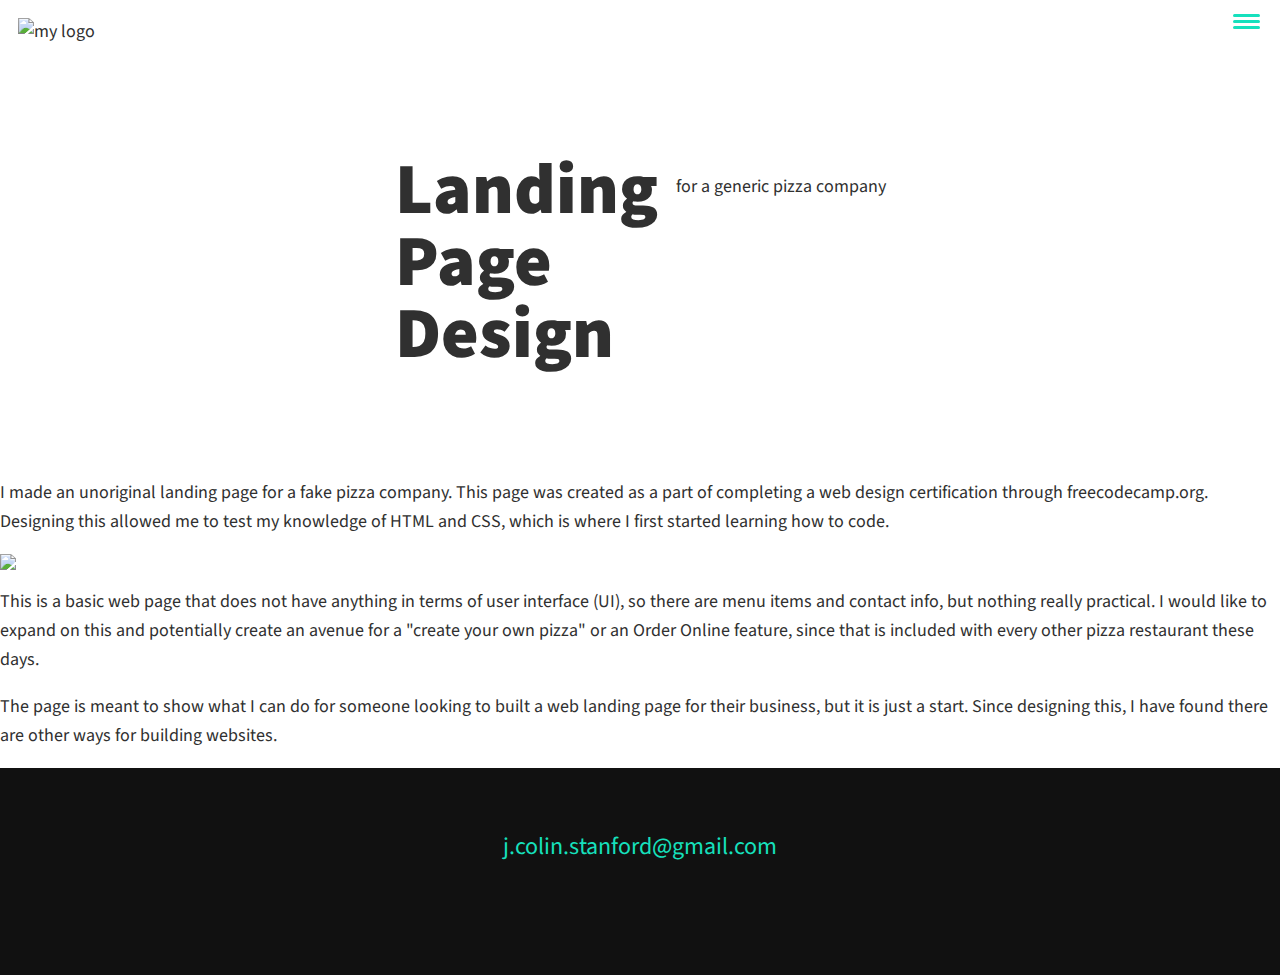
==== battleship.html @ dc632977 "fix images" ====
<!DOCTYPE html>
<html lang="en">
  <head>
    <meta charset="UTF-8">
    <meta name="viewport" content="width=device-width, initial-scale=1.0">
    <title>Portfolio Website</title>
    <link href="https://fonts.googleapis.com/css?family=Source+Code+Pro:400,900|Source+Sans+Pro:300,900&display=swap" 
              rel="stylesheet">
    <script src="https://kit.fontawesome.com/c04fb4f090.js" crossorigin="anonymous"></script>
    <link rel="stylesheet" href="style.css">
  </head> 

  <body>
    <header>
      <div class="logo">
          <img src="" alt="my logo">
      </div>
      <button class="nav-toggle" aria-label="nav-toggle">
        <span class="hamburger"></span>
      </button>
      <nav class="nav">
        <ul class="nav-list">
          <li class="nav-item">
              <a href="portfolio website.html" class="nav-link">Home</a>
          </li>
          <li class="nav-item">
              <a href="portfolio website.html#services" class="nav-link">My Services</a>
          </li>
          <li class="nav-item">
              <a href="portfolio website.html#about" class="nav-link">About Me</a>
          </li>
          <li class="nav-item">
              <a href="portfolio website.html#work" class="nav-link">My Work</a>
          </li>
        </ul>
      </nav>
    </header>

    <section class="intro">
      <h1 class="section-title-intro">
        <strong>Landing Page Design</strong>
      </h1>
      <p class="section-subtitle-intro">for a generic pizza company</p>
      <img src="https://drive.google.com/uc?id=1h3pwqfktRYtBmwdHDPbG7ZnyD3ZLdjUQ" alt="" class="intro-img">
    </section>
    
    <div class="portfolio-item-individual">
        <p>I made an unoriginal landing page for a fake pizza company. This page was created as a part of completing a web design certification through freecodecamp.org. Designing this allowed me to test my knowledge of HTML and CSS, which is where I first started learning how to code.</p>
        <img src="https://drive.google.com/uc?id=1cc2Yiu-OJQFcaW4shgkzU6KF_7EJxset">
        <p>This is a basic web page that does not have anything in terms of user interface (UI), so there are menu items and contact info, but nothing really practical. I would like to expand on this and potentially create an avenue for a "create your own pizza" or an Order Online feature, since that is included with every other pizza restaurant these days.</p>
        <p>The page is meant to show what I can do for someone looking to built a web landing page for their business, but it is just a start. Since designing this, I have found there are other ways for building websites.</p>
    </div>


    <!-- Footer -->

    <footer class="footer">
      <a href="mailto:j.colin.stanford@gmail.com" class="footer-link">j.colin.stanford@gmail.com</a>
      <ul class="social-list">
        <li class="social-list-item">
            <a class="social-list-link" href="https://github.com/jcstanford">
              <i class="fab fa-github"></i>
            </a>
        </li>
        <li class="social-list-item">
            <a class="social-list-link" href="https://www.linkedin.com/in/jcolin-stanford/">
              <i class="fab fa-linkedin"></i>
            </a>
        </li>
      </ul>
    </footer>


    <script src="index.js"></script>


</body>
</html>
---- style.css ----
*,
*::before,
*::after {
	box-sizing: border-box;
}

						/* Custom properties, change if you want to */

:root {
	--ff-primary: 'Source Sans Pro', sans-seriff;
	--ff-secondary: 'Source Code Pro', monospace;

	--fw-reg: 300;
	--fw-bold: 900;

	--clr-light: #fff;
	--clr-dark: #303030;
	--clr-accent: #16e0bd;
	
	--fs-h1: 3rem;
	--fs-h2: 2.25rem;
	--fs-h3: 1.25rem;
	--fs-body: 1rem;

	--bs: 0.25em 0.25em 0.75em rgba(0,0,0,.25),
		  0.125em 0.125em 0.25em rgba(0,0,0,.15);
}

@media (min-width: 800px) {
	:root {
		--fs-h1: 4.5rem;
		--fs-h2: 3.75rem;
		--fs-h3: 1.5rem;
		--fs-body: 1.125rem;
	}
}

								/* General styles */


html {
	scroll-behavior: smooth;
}

body {
	background: var(--clr-light);
	color: var(--clr-dark);
	margin: 0;
	font-family: var(--ff-primary);
	font-size: var(--fs-body);
	line-height: 1.6;
}

section {
	padding: 5em 2em;
}

img {
	display: block;
	max-width: 100%;
}

strong {
	font-weight: var(--fw-bold);
}

:focus {
	outline: 3px solid var(--clr-accent);
	outline-offset: 2px;
}



								/* Buttons */



.btn {
	display: inline-block;
	padding: .5em 2.5em;
	background: var(--clr-accent);
	color: var(--clr-dark);
	text-decoration: none;
	cursor: pointer;
	font-size: .8rem;
	text-transform: uppercase;
	letter-spacing: 2px;
	font-weight: var(--fw-bold);
	transition: transform 200mx ease-in-out;
}

.btn:hover {
	transform: scale(1.1);
}



								/* Typography */



h1, h2, h3 {
	line-height: 1;
	margin: 0;
}

h1 {
	font-size: var(--fs-h1);
}
h2 {
	font-size: var(--fs-h2);
}
h3 {
	font-size: var(--fs-h3);
}

.section__title {
	margin-bottom: .25em;
}

.section__title--intro {
	font-weight: var(--fw-reg);
}

.section__title--intro strong {
	display: block;
}

.section__subtitle {
	margin: 0;
	font-size: var(--fs-h3);
}

.section__subtitle--intro,
.section__subtitle--about {
	background: var(--clr-accent);
	padding: .25em 1em;
	font-family: far(--ff-secondary);
	margin-bottom: 1em;
}

.section__subtitle--work {
	color: var(--clr-accent);
	font-weight: var(--fw-bold);
	margin-bottom: 2em;
}


								/*  Header  */


header {
	display: flex;
	justify-content: space-between;
	padding: 1em;
}

.logo {
	max-width: 100px;

}

.nav {
	position: fixed;
	background: var(--clr-dark);
	color: var(--clr-light);
	top: 0;
	bottom: 0;
	left: 0;
	right: 0;
	z-index: 100;

	transform: translateX(100%);
	transition: transform 250ms cubic-bezier(.5, 0, .5, 1);
}

.nav__list {
	list-style: none;
	display: flex;
	height: 100%;
	flex-direction: column;
	justify-content: space-evenly;
	align-items: center;
	margin: 0;
	padding: 0;
}

.nav-link {
	color: inherit;
	font-weight: var(--fw-bold);
	font-size: var(--fs-h2);
	text-decoration: none;
}

.nav-link:hover {
	color: var(--clr-accent);
}

.nav-toggle {
	padding: .5em;
	background: transparent;
	border: 0;
	cursor: pointer;
	position: absolute;
	right: 1em;
	top: 1em;
	z-index: 1000;
}

.nav-open .nav {
	transform: translateX(0);
}

.nav-open .nav-toggle {
	position: fixed;
}

.nav-open .hamburger {
	transform: rotate(.625turn);
}

.nav-open .hamburger::before {
	transform: rotate(90deg) translateX(-6px);
}

.nav-open .hamburger::after {
	opacity: 0;
}


.hamburger {
	display: block;
	position: relative;
}

.hamburger,
.hamburger::before,
.hamburger::after {
	background: var(--clr-accent);
	width: 2em;
	height: 3px;
	border-radius: 1em;
	transition: transform 250ms ease-in-out;
}

.hamburger::before,
.hamburger::after {
	content: '';
	position: absolute;
	left: 0;
	right: 0;
}

.hamburger::before {
	top: 6px;
}

.hamburger::after {
	bottom: 6px;
}



								/* Intro section */



.intro {
	position: relative;
}

.intro__img {
	box-shadow: var(--bs);
}

.section__subtitle--intro {
	display: inline-block;
}

@media (min-width: 600px) {
	.intro {
		display: grid;
		width: min-content;
		margin: 0 auto;
		grid-column-gap: 1em;
		grid-template-areas:
			"img title"
			"img subtitle";
		grid-template-columns: min-content max-content;
	}

	.intro__img {
		grid-area: img;
		min-width: 250px;
		position: relative;
		z-index: 2;
	}

	.section__subtitle--intro {
		align-self: start;
		grid-column: -1 / 1;
		grid-row: 2;
		text-align: right;
		position: relative;
		left: -1.5em;
		width: calc(100% + 1.5em);
	}
}



							/*  About me section */


.about-me {
	max-width: 1000px;
	margin: 0 auto;
	background: var(--clr-dark);
	color: var(--clr-light);
}

.about-me__img {
	box-shadow: var(--bs);
}

@media (min-width: 600px) {
	.about-me {
		display: grid;
		grid-template-columns: 1fr 400px;
		grid-template-areas:
			"title img"
			"subtitle img"
			"text img";
		grid-column-gap: 2em;
	}

	.section__title--about {
		grid-area: title;
	}

	.section__subtitle--about {
		grid-column: 1 / -1;
		grid-row: 2;
		position: relative;
		left: -1em;
		width: calc(100% + 2em);
		padding-left: 1em;
		padding-right: calc(200px + 4em);
	}

	.about-me__img {
		grid-area: img;
		position: relative;
		z-index: 2;
	}
}



								/*  My services section  */



.my__services {
	background-color: var(--clr-light);
	/* background-image: url(https://drive.google.com/uc?id=1z53TyaTq7fpaoRbaBc-NZJq6ZkFb17wc); */
	background-size: cover;
	color: var(--clr-dark);
	text-align: center;
}

.section__title--services {
	color: var(--clr-accent);
	position: relative;
}

.section__title--services::after {
	content: '';
	display: block;
	width: 2em;
	height: 1px;
	margin: 0.5em auto 1em;
	background: var(--clr-light);
	opacity: 0.25;
}

.services {
	margin-bottom: 4em;
}

.service {
	max-width: 500px;
	margin: 0 auto;
}

@media (min-width: 800px) {
	.services {
		display: flex;
		max-width: 1000px;
		margin-left: auto;
		margin-right: auto;
	}

	.service + .service {
		margin-left: 2em;
	}
}


								/*  My Work section  */

.my-work {
	background-color: var(--clr-dark);
	color: var(--clr-light);
	text-align: center;
}

.portfolio {
	display: grid;
	grid-template-columns: repeat(auto-fit, min-max(300px, 1fr));
	/* max-width: 0 auto;  for gigantic screen sizes */
}

.portfolio__item {
	background: var(--clr-accent);
	overflow: hidden;
}

.portfolio__img {
	transition:
		transform 750ms cubic-bezier(.5, 0, .5, 1),
		opacity 250ms linear;
}

.portfolio__item:focus {
	position: relative;
	z-index: 2;
}

.portfolio__img:hover,
.portfolio__item:focus .portfolio__img {
	transform: scale(1.2);
	opacity: .75;
}


								/*  Footer section  */


.footer {
	background: #111;
	color: var(--clr-accent);
	text-align: center;
	padding: 2.5em 0;
	font-size: var(--fs-h3);
}

.footer a {
	color: inherit;
	text-decoration: none;
}

.footer__link {
	font-weight: var(--fw-bold);
}

.footer__link:hover,
.social-list__link:hover {
	opacity: 0.7;
}

.footer__link:hover {
	text-decoration: underline;
}

.social-list {
	list-style: none;
	display: flex;
	justify-content: center;
	margin: 2em 0 0;
	padding: 0;
}

.social-list__item {
	margin: 0 .5em;
}

.social-list__link {
	padding: .5em;
}
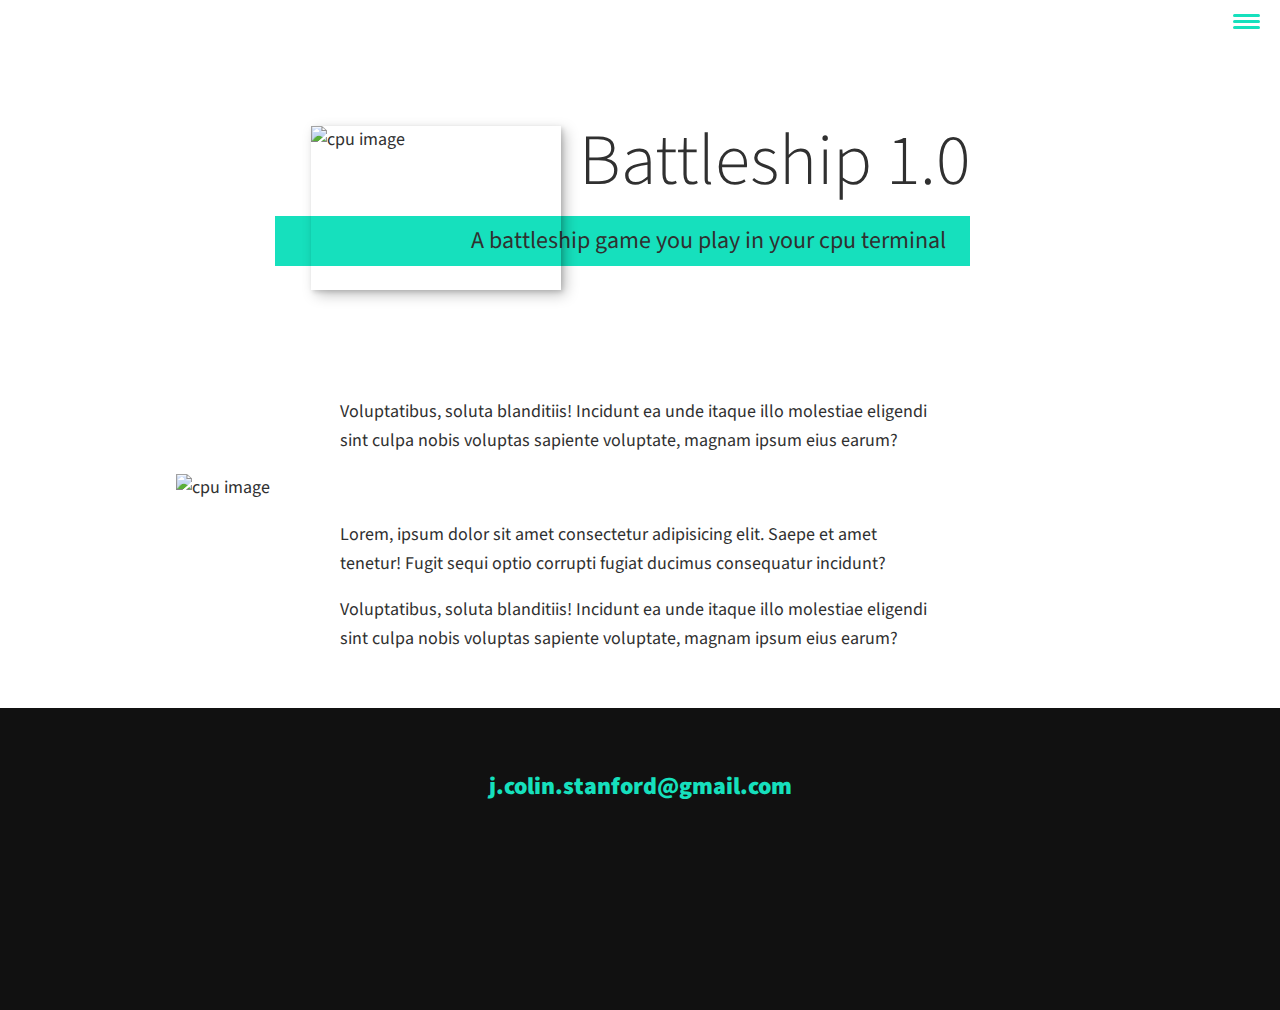
==== commit 076bc692: "portfolio item pages" ====
--- a/battleship.html
+++ b/battleship.html
@@ -3,67 +3,91 @@
   <head>
     <meta charset="UTF-8">
     <meta name="viewport" content="width=device-width, initial-scale=1.0">
-    <title>Portfolio Website</title>
-    <link href="https://fonts.googleapis.com/css?family=Source+Code+Pro:400,900|Source+Sans+Pro:300,900&display=swap" 
-              rel="stylesheet">
+    <title>Colin Stanford - Portfolio Website</title>
+
+    <link href="https://fonts.googleapis.com/css?family=Source+Code+Pro:400,900|Source+Sans+Pro:300
+                900&display=swap" rel="stylesheet">
+             
+    <link rel="stylesheet" href="https://cdnjs.cloudflare.com/ajax/libs/normalize/7.0.0/normalize.min.css">
+
+    <link rel="stylesheet" href="https://cdnjs.cloudflare.com/ajax/libs/font-awesome/5.11.2/css/all.css"
+          integrity="sha256-46qynGAkLSFpVbEBog43gvNhfrOj+BmwXdxFgVK/Kvc=" crossorigin="anonymous" />
+    
     <script src="https://kit.fontawesome.com/c04fb4f090.js" crossorigin="anonymous"></script>
+
     <link rel="stylesheet" href="style.css">
   </head> 
 
   <body>
     <header>
-      <div class="logo">
-          <img src="" alt="my logo">
-      </div>
-      <button class="nav-toggle" aria-label="nav-toggle">
+       <!-- <div class="logo">
+          <img src="" alt="logo-image">
+      </div> -->
+
+      <button class="nav-toggle" aria-label="toggle-navigation">
         <span class="hamburger"></span>
       </button>
+
       <nav class="nav">
-        <ul class="nav-list">
-          <li class="nav-item">
-              <a href="portfolio website.html" class="nav-link">Home</a>
+        <ul class="nav__list">
+
+          <li class="nav__item">
+              <a href="#home" class="nav-link">Home</a>
           </li>
-          <li class="nav-item">
-              <a href="portfolio website.html#services" class="nav-link">My Services</a>
+
+          <li class="nav__item">
+              <a href="#about" class="nav-link">About Me</a>
           </li>
-          <li class="nav-item">
-              <a href="portfolio website.html#about" class="nav-link">About Me</a>
+
+          <li class="nav__item">
+            <a href="#services" class="nav-link">My Services</a>
           </li>
-          <li class="nav-item">
-              <a href="portfolio website.html#work" class="nav-link">My Work</a>
+          
+          <li class="nav__item">
+            <a href="#work" class="nav-link">My Work</a>
           </li>
+
+          <li class="nav__item">
+            <a href="#challenges" class="nav-link">Coding Challenges</a>
+          </li>
+
         </ul>
       </nav>
     </header>
 
-    <section class="intro">
-      <h1 class="section-title-intro">
-        <strong>Landing Page Design</strong>
+
+    <section class="intro" id="home">
+
+      <h1 class="section__title section__title--intro">
+        Battleship 1.0
       </h1>
-      <p class="section-subtitle-intro">for a generic pizza company</p>
-      <img src="https://drive.google.com/uc?id=1h3pwqfktRYtBmwdHDPbG7ZnyD3ZLdjUQ" alt="" class="intro-img">
+
+      <p class="section__subtitle section__subtitle--intro">
+        A battleship game you play in your cpu terminal
+      </p>
+        <img src="https://drive.google.com/uc?id=1CxXJpChc1DymA5eYyscOwADWXA4CBZkk"
+              alt="cpu image" class="intro__img"/>
     </section>
-    
+
     <div class="portfolio-item-individual">
-        <p>I made an unoriginal landing page for a fake pizza company. This page was created as a part of completing a web design certification through freecodecamp.org. Designing this allowed me to test my knowledge of HTML and CSS, which is where I first started learning how to code.</p>
-        <img src="https://drive.google.com/uc?id=1cc2Yiu-OJQFcaW4shgkzU6KF_7EJxset">
-        <p>This is a basic web page that does not have anything in terms of user interface (UI), so there are menu items and contact info, but nothing really practical. I would like to expand on this and potentially create an avenue for a "create your own pizza" or an Order Online feature, since that is included with every other pizza restaurant these days.</p>
-        <p>The page is meant to show what I can do for someone looking to built a web landing page for their business, but it is just a start. Since designing this, I have found there are other ways for building websites.</p>
-    </div>
+      <p>Voluptatibus, soluta blanditiis! Incidunt ea unde itaque illo molestiae eligendi sint culpa nobis voluptas sapiente voluptate, magnam ipsum eius earum?</p>
+      <img src="https://drive.google.com/uc?id=1Msv4v0NM_iH9B8XvZJQAmvbfjG3YXM55" alt="cpu image">
+      <p>Lorem, ipsum dolor sit amet consectetur adipisicing elit. Saepe et amet tenetur! Fugit sequi optio corrupti fugiat ducimus consequatur incidunt?</p>
+      <p>Voluptatibus, soluta blanditiis! Incidunt ea unde itaque illo molestiae eligendi sint culpa nobis voluptas sapiente voluptate, magnam ipsum eius earum?</p>
+  </div>
 
-
-    <!-- Footer -->
+                <!-- Footer section -->
 
     <footer class="footer">
-      <a href="mailto:j.colin.stanford@gmail.com" class="footer-link">j.colin.stanford@gmail.com</a>
+      <a href="mailto:j.colin.stanford@gmail.com" class="footer__link">j.colin.stanford@gmail.com</a>
       <ul class="social-list">
-        <li class="social-list-item">
-            <a class="social-list-link" href="https://github.com/jcstanford">
+        <li class="social-list__item">
+            <a class="social-list__link" href="https://github.com/jcstanford">
               <i class="fab fa-github"></i>
             </a>
         </li>
-        <li class="social-list-item">
-            <a class="social-list-link" href="https://www.linkedin.com/in/jcolin-stanford/">
+        <li class="social-list__item">
+            <a class="social-list__link" href="https://www.linkedin.com/in/jcolin-stanford/">
               <i class="fab fa-linkedin"></i>
             </a>
         </li>
@@ -77,13 +101,3 @@
 </body>
 </html>
 
-
-
-
-
-
-
-
-
-
- --- a/style.css
+++ b/style.css
@@ -140,7 +140,7 @@
 }
 
 .section__subtitle--work {
-	color: var(--clr-accent);
+	/* color: var(--clr-accent); */
 	font-weight: var(--fw-bold);
 	margin-bottom: 2em;
 }
@@ -326,7 +326,7 @@
 @media (min-width: 600px) {
 	.about-me {
 		display: grid;
-		grid-template-columns: 1fr 400px;
+		grid-template-columns: 1fr 200px;
 		grid-template-areas:
 			"title img"
 			"subtitle img"
@@ -409,21 +409,27 @@
 
 								/*  My Work section  */
 
+
+
 .my-work {
 	background-color: var(--clr-dark);
 	color: var(--clr-light);
 	text-align: center;
 }
 
+.my-work p {
+	color: var(--clr-accent);
+}
+
 .portfolio {
 	display: grid;
-	grid-template-columns: repeat(auto-fit, min-max(300px, 1fr));
-	/* max-width: 0 auto;  for gigantic screen sizes */
+	grid-template-columns: repeat(3, 1fr);
 }
 
 .portfolio__item {
-	background: var(--clr-accent);
+	/* background: var(--clr-accent); */
 	overflow: hidden;
+	text-align: center;
 }
 
 .portfolio__img {
@@ -442,6 +448,18 @@
 	transform: scale(1.2);
 	opacity: .75;
 }
+
+
+						/*  Coding challenges section */
+
+
+.coding__challenges {
+	background-color: var(--clr-light);
+	color: var(--clr-dark);
+	text-align: center;
+}
+
+
 
 
 								/*  Footer section  */
@@ -483,8 +501,25 @@
 
 .social-list__item {
 	margin: 0 .5em;
+	font-size: var(--fs-h2);
 }
 
 .social-list__link {
 	padding: .5em;
+}
+
+
+						/*  Individual portfolio item pages  */
+
+						
+.portfolio-item-individual {
+    padding: 0 2em 2em;
+    max-width: 1000px;
+    margin: 0 auto;
+}
+
+.portfolio-item-individual p {
+    max-width: 600px;
+    margin-left: auto;
+    margin-right: auto;
 }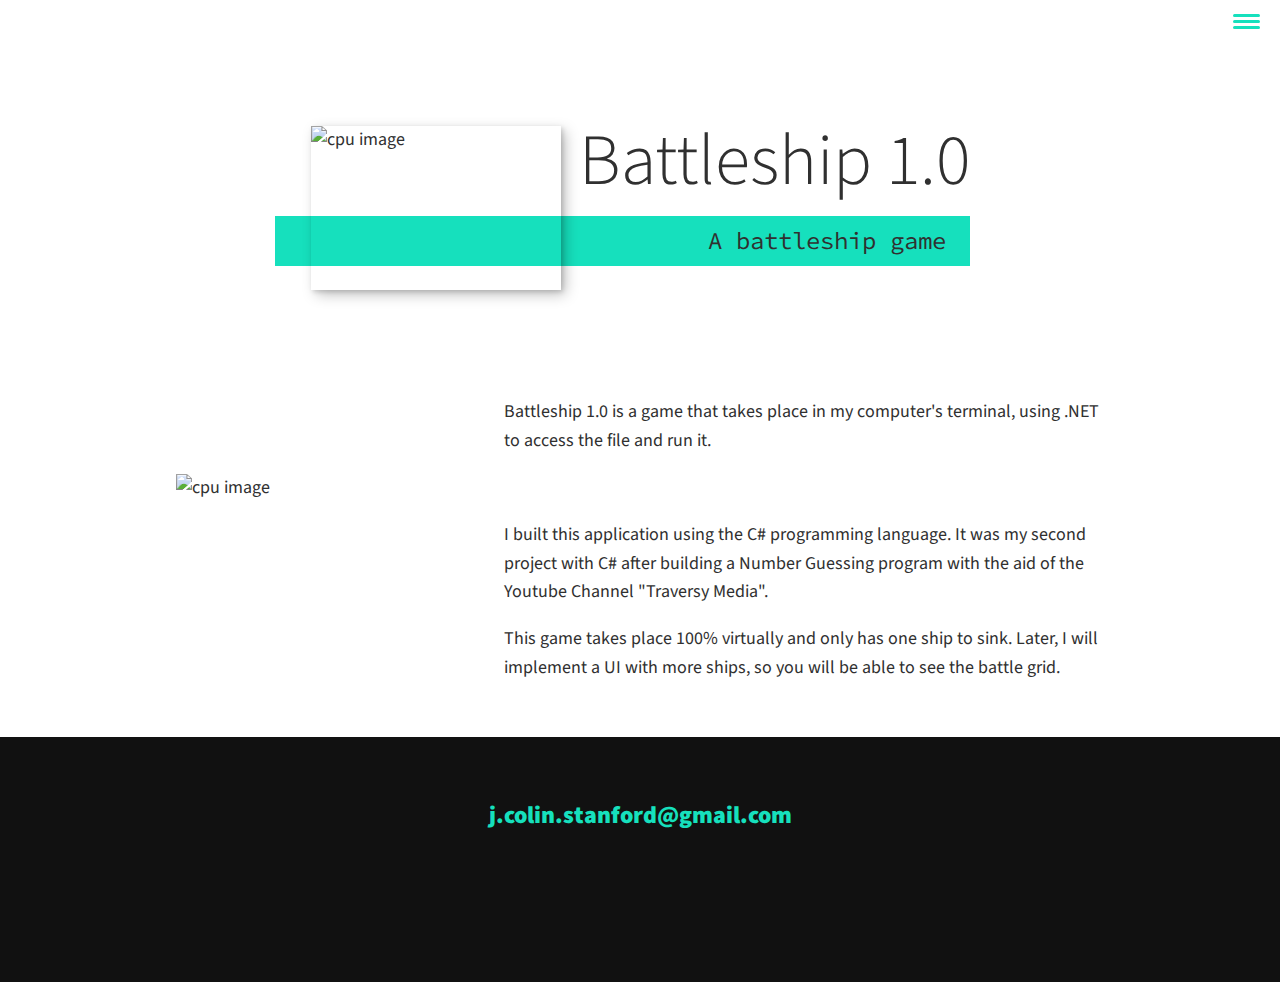
==== commit 1178900a: "more changes" ====
--- a/battleship.html
+++ b/battleship.html
@@ -63,18 +63,28 @@
       </h1>
 
       <p class="section__subtitle section__subtitle--intro">
-        A battleship game you play in your cpu terminal
+        A battleship game
       </p>
         <img src="https://drive.google.com/uc?id=1CxXJpChc1DymA5eYyscOwADWXA4CBZkk"
               alt="cpu image" class="intro__img"/>
     </section>
 
     <div class="portfolio-item-individual">
-      <p>Voluptatibus, soluta blanditiis! Incidunt ea unde itaque illo molestiae eligendi sint culpa nobis voluptas sapiente voluptate, magnam ipsum eius earum?</p>
-      <img src="https://drive.google.com/uc?id=1Msv4v0NM_iH9B8XvZJQAmvbfjG3YXM55" alt="cpu image">
-      <p>Lorem, ipsum dolor sit amet consectetur adipisicing elit. Saepe et amet tenetur! Fugit sequi optio corrupti fugiat ducimus consequatur incidunt?</p>
-      <p>Voluptatibus, soluta blanditiis! Incidunt ea unde itaque illo molestiae eligendi sint culpa nobis voluptas sapiente voluptate, magnam ipsum eius earum?</p>
-  </div>
+      <p>
+        Battleship 1.0 is a game that takes place in my computer's terminal, using .NET to access
+        the file and run it.
+      </p>
+      <img src="https://drive.google.com/uc?id=1qO-b9cghu7lv0JlAfoWeDzYYxIx3IILu" alt="cpu image">
+      <p>
+        I built this application using the C# programming language. It was my second project 
+        with C# after building a Number Guessing program with the aid of the Youtube
+        Channel "Traversy Media".
+      </p>
+      <p>
+        This game takes place 100% virtually and only has one ship to sink. Later, I will implement
+        a UI with more ships, so you will be able to see the battle grid.
+      </p>
+    </div>
 
                 <!-- Footer section -->
 
--- a/style.css
+++ b/style.css
@@ -1,517 +1,483 @@
 *,
 *::before,
 *::after {
-	box-sizing: border-box;
-}
-
-						/* Custom properties, change if you want to */
+    box-sizing: border-box;
+}
+
+/* Custom Properties, update these for your own design */
 
 :root {
-	--ff-primary: 'Source Sans Pro', sans-seriff;
-	--ff-secondary: 'Source Code Pro', monospace;
-
-	--fw-reg: 300;
-	--fw-bold: 900;
-
-	--clr-light: #fff;
-	--clr-dark: #303030;
-	--clr-accent: #16e0bd;
-	
-	--fs-h1: 3rem;
-	--fs-h2: 2.25rem;
-	--fs-h3: 1.25rem;
-	--fs-body: 1rem;
-
-	--bs: 0.25em 0.25em 0.75em rgba(0,0,0,.25),
-		  0.125em 0.125em 0.25em rgba(0,0,0,.15);
+    --ff-primary: 'Source Sans Pro', sans-serif;
+    --ff-secondary: 'Source Code Pro', monospace;
+    
+    --fw-reg: 300;
+    --fw-bold: 900;
+    
+    --clr-light: #fff;
+    --clr-dark: #303030;
+    --clr-accent: #16e0bd;
+    
+    --fs-h1: 3rem;
+    --fs-h2: 2.25rem;
+    --fs-h3: 1.25rem;
+    --fs-body: 1rem;
+    
+    --bs: 0.25em 0.25em 0.75em rgba(0,0,0,.25),
+          0.125em 0.125em 0.25em rgba(0,0,0,.15);
 }
 
 @media (min-width: 800px) {
-	:root {
-		--fs-h1: 4.5rem;
-		--fs-h2: 3.75rem;
-		--fs-h3: 1.5rem;
-		--fs-body: 1.125rem;
-	}
-}
-
-								/* General styles */
-
-
-html {
-	scroll-behavior: smooth;
-}
+    :root {
+        --fs-h1: 4.5rem;
+        --fs-h2: 3.75rem;
+        --fs-h3: 1.5rem;
+        --fs-body: 1.125rem;
+    }
+}
+
+/* General styles */
+
+/* endable this to add smooth scrolling */
+/* html {
+    scroll-behavior: smooth;
+} */
+
 
 body {
-	background: var(--clr-light);
-	color: var(--clr-dark);
-	margin: 0;
-	font-family: var(--ff-primary);
-	font-size: var(--fs-body);
-	line-height: 1.6;
+    background: var(--clr-light);
+    color: var(--clr-dark);
+    margin: 0;
+    font-family: var(--ff-primary);
+    font-size: var(--fs-body);
+    line-height: 1.6;
 }
 
 section {
-	padding: 5em 2em;
+    padding: 5em 2em;
 }
 
 img {
-	display: block;
-	max-width: 100%;
-}
-
-strong {
-	font-weight: var(--fw-bold);
-}
+    display: block;
+    max-width: 100%;
+}
+
+strong { font-weight: var(--fw-bold) }
 
 :focus {
-	outline: 3px solid var(--clr-accent);
-	outline-offset: 2px;
-}
-
-
-
-								/* Buttons */
-
-
+    outline: 3px solid var(--clr-accent);
+    outline-offset: 3px;
+}
+
+/* Buttons */
 
 .btn {
-	display: inline-block;
-	padding: .5em 2.5em;
-	background: var(--clr-accent);
-	color: var(--clr-dark);
-	text-decoration: none;
-	cursor: pointer;
-	font-size: .8rem;
-	text-transform: uppercase;
-	letter-spacing: 2px;
-	font-weight: var(--fw-bold);
-	transition: transform 200mx ease-in-out;
+    display: inline-block;
+    padding: .5em 2.5em;
+    background: var(--clr-accent);
+    color: var(--clr-dark);
+    text-decoration: none;
+    cursor: pointer;
+    font-size: .8rem;
+    text-transform: uppercase;
+    letter-spacing: 2px;
+    font-weight: var(--fw-bold);
+    transition: transform 200ms ease-in-out;
 }
 
 .btn:hover {
-	transform: scale(1.1);
-}
-
-
-
-								/* Typography */
-
-
-
-h1, h2, h3 {
-	line-height: 1;
-	margin: 0;
-}
-
-h1 {
-	font-size: var(--fs-h1);
-}
-h2 {
-	font-size: var(--fs-h2);
-}
+    transform: scale(1.1);
+}
+
+/* Typography */
+
+h1,
+h2,
 h3 {
-	font-size: var(--fs-h3);
-}
+    line-height: 1;
+    margin: 0;
+}
+
+h1 { font-size: var(--fs-h1) }
+h2 { font-size: var(--fs-h2) }
+h3 { font-size: var(--fs-h3) }
+
 
 .section__title {
-	margin-bottom: .25em;
+    margin-bottom: .25em;
 }
 
 .section__title--intro {
-	font-weight: var(--fw-reg);
+    font-weight: var(--fw-reg);
 }
 
 .section__title--intro strong {
-	display: block;
+    display: block;
 }
 
 .section__subtitle {
-	margin: 0;
-	font-size: var(--fs-h3);
+    margin: 0;
+    font-size: var(--fs-h3);
 }
 
 .section__subtitle--intro,
 .section__subtitle--about {
-	background: var(--clr-accent);
-	padding: .25em 1em;
-	font-family: far(--ff-secondary);
-	margin-bottom: 1em;
+    background: var(--clr-accent);
+    padding: .25em 1em;
+    font-family: var(--ff-secondary);
+    margin-bottom: 1em;
 }
 
 .section__subtitle--work {
-	/* color: var(--clr-accent); */
+    color: var(--clr-accent);
+    font-weight: var(--fw-bold);
+    margin-bottom: 2em;
+}
+
+.section__subtitle--challenges {
+	color: var(--clr-dark);
 	font-weight: var(--fw-bold);
-	margin-bottom: 2em;
-}
-
-
-								/*  Header  */
-
+    margin-bottom: 2em;
+}
+
+/* header */
 
 header {
-	display: flex;
-	justify-content: space-between;
-	padding: 1em;
+    display: flex;
+    justify-content: space-between;
+    padding: 1em;
 }
 
 .logo {
-	max-width: 100px;
-
+    max-width: 100px;
 }
 
 .nav {
-	position: fixed;
-	background: var(--clr-dark);
-	color: var(--clr-light);
-	top: 0;
-	bottom: 0;
-	left: 0;
-	right: 0;
-	z-index: 100;
-
-	transform: translateX(100%);
-	transition: transform 250ms cubic-bezier(.5, 0, .5, 1);
+    position: fixed;
+    background: var(--clr-dark);
+    color: var(--clr-light);
+    top: 0;
+    bottom: 0;
+    left: 0;
+    right: 0;
+    z-index: 100;
+    
+    transform: translateX(100%);
+    transition: transform 250ms cubic-bezier(.5, 0, .5, 1);
 }
 
 .nav__list {
-	list-style: none;
-	display: flex;
-	height: 100%;
-	flex-direction: column;
-	justify-content: space-evenly;
-	align-items: center;
-	margin: 0;
-	padding: 0;
+    list-style: none;
+    display: flex;
+    height: 100%;
+    flex-direction: column;
+    justify-content: space-evenly;
+    align-items: center;
+    margin: 0;
+    padding: 0;
 }
 
 .nav-link {
-	color: inherit;
-	font-weight: var(--fw-bold);
-	font-size: var(--fs-h2);
-	text-decoration: none;
+    color: inherit;
+    font-weight: var(--fw-bold);
+    font-size: var(--fs-h2);
+    text-decoration: none;
 }
 
 .nav-link:hover {
-	color: var(--clr-accent);
+    color: var(--clr-accent);
 }
 
 .nav-toggle {
-	padding: .5em;
-	background: transparent;
-	border: 0;
-	cursor: pointer;
-	position: absolute;
-	right: 1em;
-	top: 1em;
-	z-index: 1000;
+    padding: .5em;
+    background: transparent;
+    border: 0;
+    cursor: pointer;
+    position: absolute;
+    right: 1em;
+    top: 1em;
+    z-index: 1000;
 }
 
 .nav-open .nav {
-	transform: translateX(0);
+    transform: translateX(0);
 }
 
 .nav-open .nav-toggle {
-	position: fixed;
+    position: fixed;
 }
 
 .nav-open .hamburger {
-	transform: rotate(.625turn);
+    transform: rotate(.625turn);
 }
 
 .nav-open .hamburger::before {
-	transform: rotate(90deg) translateX(-6px);
+    transform: rotate(90deg) translateX(-6px);
 }
 
 .nav-open .hamburger::after {
-	opacity: 0;
-}
+    opacity: 0;
+}
+
+
 
 
 .hamburger {
-	display: block;
-	position: relative;
+    display: block;
+    position: relative;
 }
 
 .hamburger,
 .hamburger::before,
 .hamburger::after {
-	background: var(--clr-accent);
-	width: 2em;
-	height: 3px;
-	border-radius: 1em;
-	transition: transform 250ms ease-in-out;
-}
+    background: var(--clr-accent);
+    width: 2em;
+    height: 3px;
+    border-radius: 1em;
+    transition: transform 250ms ease-in-out;
+}
+
 
 .hamburger::before,
 .hamburger::after {
-	content: '';
-	position: absolute;
-	left: 0;
-	right: 0;
-}
-
-.hamburger::before {
-	top: 6px;
-}
-
-.hamburger::after {
-	bottom: 6px;
-}
-
-
-
-								/* Intro section */
-
-
+    content: '';
+    position: absolute;
+    left: 0;
+    right: 0;
+}
+
+.hamburger::before { top: 6px; }
+.hamburger::after { bottom: 6px; }
+
+
+/*  Intro section  */
 
 .intro {
-	position: relative;
+    position: relative;
 }
 
 .intro__img {
-	box-shadow: var(--bs);
+    box-shadow: var(--bs);
 }
 
 .section__subtitle--intro {
-	display: inline-block;
+    display: inline-block;
 }
 
 @media (min-width: 600px) {
-	.intro {
-		display: grid;
-		width: min-content;
-		margin: 0 auto;
-		grid-column-gap: 1em;
-		grid-template-areas:
-			"img title"
-			"img subtitle";
-		grid-template-columns: min-content max-content;
-	}
-
-	.intro__img {
-		grid-area: img;
-		min-width: 250px;
-		position: relative;
-		z-index: 2;
-	}
-
-	.section__subtitle--intro {
-		align-self: start;
-		grid-column: -1 / 1;
-		grid-row: 2;
-		text-align: right;
-		position: relative;
-		left: -1.5em;
-		width: calc(100% + 1.5em);
-	}
-}
-
+    .intro {
+        display: grid;
+        width: min-content;
+        margin: 0 auto;
+        grid-column-gap: 1em;
+        grid-template-areas: 
+            "img title"
+            "img subtitle";
+        grid-template-columns: min-content max-content;
+    }
+    
+    .intro__img {
+        grid-area: img;
+        min-width: 250px;
+        position: relative;
+        z-index: 2;
+    }    
+    
+    .section__subtitle--intro {
+        align-self: start;
+        grid-column: -1 / 1;
+        grid-row: 2;
+        text-align: right;
+        position: relative;
+        left: -1.5em;
+        width: calc(100% + 1.5em);
+    }
+}
+
+							/*  My services section  */
+
+
+.my-services {
+    background-color: var(--clr-dark);
+    background-image: url("https://drive.google.com/uc?id=1rPNMzC9U9jz48q_SU7m0rdcaUdYFGasw");
+    background-size: cover;
+    background-blend-mode: multiply;
+    color: var(--clr-light);
+    text-align: center;
+}
+
+.section__title--services {
+    color: var(--clr-accent);
+    position: relative;
+}
+
+.section__title--services::after {
+    content: '';
+    display: block;
+    width: 2em;
+    height: 1px;
+    margin: 0.5em auto 1em;
+    background: var(--clr-light);
+    opacity: 0.25;
+}
+
+.services {
+    margin-bottom: 4em;
+}
+
+.service {
+    max-width: 500px;
+    margin: 0 auto;
+}
+
+@media (min-width: 800px) {
+    .services {
+        display: flex;
+        max-width: 1000px;
+        margin-left: auto;
+        margin-right: auto;
+    }
+    
+    .service + .service {
+        margin-left: 2em;
+    }
+}
 
 
 							/*  About me section */
 
 
 .about-me {
-	max-width: 1000px;
-	margin: 0 auto;
-	background: var(--clr-dark);
-	color: var(--clr-light);
+    max-width: 1000px;
+    margin: 0 auto;
 }
 
 .about-me__img {
-	box-shadow: var(--bs);
+    box-shadow: var(--bs);
 }
 
 @media (min-width: 600px) {
-	.about-me {
-		display: grid;
-		grid-template-columns: 1fr 200px;
-		grid-template-areas:
-			"title img"
-			"subtitle img"
-			"text img";
-		grid-column-gap: 2em;
-	}
-
-	.section__title--about {
-		grid-area: title;
-	}
-
-	.section__subtitle--about {
-		grid-column: 1 / -1;
-		grid-row: 2;
-		position: relative;
-		left: -1em;
-		width: calc(100% + 2em);
-		padding-left: 1em;
-		padding-right: calc(200px + 4em);
-	}
-
-	.about-me__img {
-		grid-area: img;
-		position: relative;
-		z-index: 2;
-	}
-}
-
-
-
-								/*  My services section  */
-
-
-
-.my__services {
-	background-color: var(--clr-light);
-	/* background-image: url(https://drive.google.com/uc?id=1z53TyaTq7fpaoRbaBc-NZJq6ZkFb17wc); */
-	background-size: cover;
-	color: var(--clr-dark);
-	text-align: center;
-}
-
-.section__title--services {
-	color: var(--clr-accent);
-	position: relative;
-}
-
-.section__title--services::after {
-	content: '';
-	display: block;
-	width: 2em;
-	height: 1px;
-	margin: 0.5em auto 1em;
-	background: var(--clr-light);
-	opacity: 0.25;
-}
-
-.services {
-	margin-bottom: 4em;
-}
-
-.service {
-	max-width: 500px;
-	margin: 0 auto;
-}
-
-@media (min-width: 800px) {
-	.services {
-		display: flex;
-		max-width: 1000px;
-		margin-left: auto;
-		margin-right: auto;
-	}
-
-	.service + .service {
-		margin-left: 2em;
-	}
-}
-
-
-								/*  My Work section  */
-
-
+    .about-me {
+        display: grid;
+        grid-template-columns: 1fr 300px;
+        grid-template-areas: 
+            "title img"
+            "subtitle img"
+            "text img";
+        grid-column-gap: 2em;
+    }
+    
+    .section__title--about {
+        grid-area: title;
+    }
+    
+    .section__subtitle--about {
+        grid-column: 1 / -1;
+        grid-row: 2;
+        position: relative;
+        left: -1em;
+        width: calc(100% + 2em);
+        padding-left: 1em;
+        padding-right: calc(200px + 4em);
+    }
+    
+    .about-me__img {
+        grid-area: img;
+        position: relative;
+        z-index: 2;
+    }
+}
+
+/* My Work */
 
 .my-work {
-	background-color: var(--clr-dark);
-	color: var(--clr-light);
-	text-align: center;
-}
-
-.my-work p {
-	color: var(--clr-accent);
+    background-color: var(--clr-dark);
+    color: var(--clr-light);
+    text-align: center;    
 }
 
 .portfolio {
-	display: grid;
-	grid-template-columns: repeat(3, 1fr);
+    display: grid;
+    grid-template-columns: repeat(auto-fit, minmax(300px, 1fr));
 }
 
 .portfolio__item {
-	/* background: var(--clr-accent); */
-	overflow: hidden;
-	text-align: center;
+    background: var(--clr-accent);
+    overflow: hidden;
 }
 
 .portfolio__img {
-	transition:
-		transform 750ms cubic-bezier(.5, 0, .5, 1),
-		opacity 250ms linear;
+    transition: 
+        transform 750ms cubic-bezier(.5, 0, .5, 1),
+        opacity 250ms linear;
 }
 
 .portfolio__item:focus {
-	position: relative;
-	z-index: 2;
+    position: relative;
+    z-index: 2;
 }
 
 .portfolio__img:hover,
 .portfolio__item:focus .portfolio__img {
-	transform: scale(1.2);
-	opacity: .75;
-}
-
-
-						/*  Coding challenges section */
-
+    transform: scale(1.2);
+    opacity: .5;
+}
+
+
+/* Coding Challenges */
 
 .coding__challenges {
-	background-color: var(--clr-light);
-	color: var(--clr-dark);
 	text-align: center;
 }
 
 
-
-
-								/*  Footer section  */
-
+/* footer */
 
 .footer {
-	background: #111;
-	color: var(--clr-accent);
-	text-align: center;
-	padding: 2.5em 0;
-	font-size: var(--fs-h3);
-}
-
-.footer a {
-	color: inherit;
-	text-decoration: none;
+    background: #111;
+    color: var(--clr-accent);
+    text-align: center;
+    padding: 2.5em 0;
+    font-size: var(--fs-h3);
+
+}
+
+.footer a { 
+    color: inherit;
+    text-decoration: none;
 }
 
 .footer__link {
-	font-weight: var(--fw-bold);
+    font-weight: var(--fw-bold);
 }
 
 .footer__link:hover,
 .social-list__link:hover {
-	opacity: 0.7;
+    opacity: .7;
 }
 
 .footer__link:hover {
-	text-decoration: underline;
+    text-decoration: underline;
 }
 
 .social-list {
-	list-style: none;
-	display: flex;
-	justify-content: center;
-	margin: 2em 0 0;
-	padding: 0;
+    list-style: none;
+    display: flex;
+    justify-content: center;
+    margin: 2em 0 0;
+    padding: 0;
 }
 
 .social-list__item {
-	margin: 0 .5em;
-	font-size: var(--fs-h2);
+    margin: 0 .5em;
 }
 
 .social-list__link {
-	padding: .5em;
-}
-
-
-						/*  Individual portfolio item pages  */
-
-						
+    padding: .5em;
+}
+
+
+/* Individual portfolio item styles */
+
 .portfolio-item-individual {
     padding: 0 2em 2em;
     max-width: 1000px;
@@ -521,5 +487,5 @@
 .portfolio-item-individual p {
     max-width: 600px;
     margin-left: auto;
-    margin-right: auto;
+    
 }